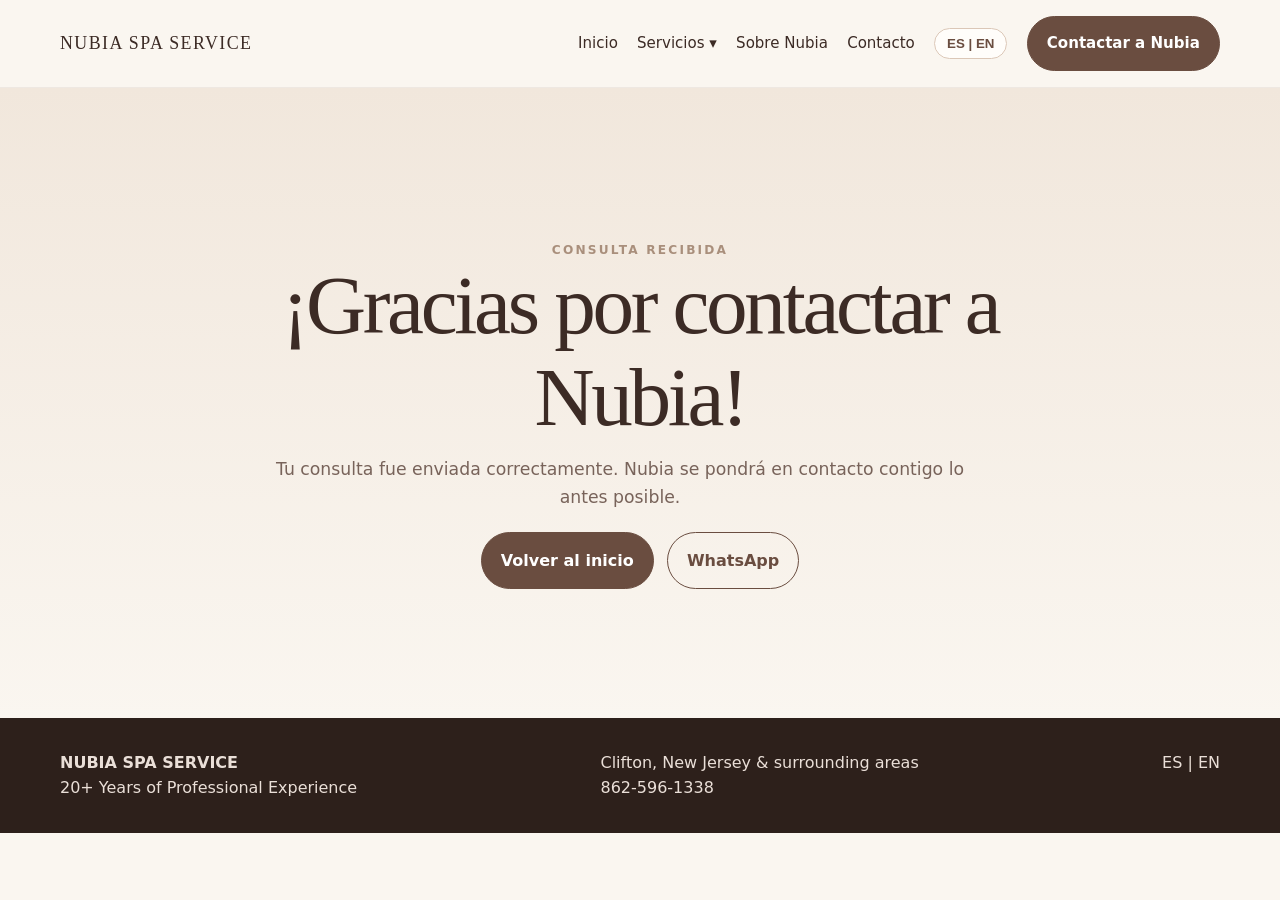
==== gracias/index.html @ 110454eb "Primer Commit" ====
<!doctype html>
<html lang="es">
<head>
<meta charset="utf-8">
<meta name="viewport" content="width=device-width,initial-scale=1">
<title>Gracias | Nubia Spa Service</title>
<link rel="stylesheet" href="../assets/style.css">
</head>
<body>
<nav class="nav"><div class="container nav-inner">
<a class="brand" href="../index.html" data-clean-href="/">NUBIA SPA SERVICE</a>
<div class="nav-links">
<a class="nav-link" href="../index.html" data-clean-href="/" data-es>Inicio</a><a class="nav-link" href="../index.html" data-clean-href="/" data-en>Home</a>
<div class="dropdown">
<button class="dropdown-toggle" data-es>Servicios ▾</button><button class="dropdown-toggle" data-en>Services ▾</button>
<div class="dropdown-menu">
<a href="../servicios/index.html#faciales" data-clean-href="/servicios/#faciales" data-es>Faciales y cuidado de la piel</a><a href="../servicios/index.html#faciales" data-clean-href="/servicios/#faciales" data-en>Facials & Skincare</a>
<a href="../servicios/index.html#tecnologia" data-clean-href="/servicios/#tecnologia" data-es>Tecnología estética</a><a href="../servicios/index.html#tecnologia" data-clean-href="/servicios/#tecnologia" data-en>Advanced Aesthetic Treatments</a>
<a href="../servicios/index.html#masajes" data-clean-href="/servicios/#masajes" data-es>Masajes y cuidado corporal</a><a href="../servicios/index.html#masajes" data-clean-href="/servicios/#masajes" data-en>Massage & Body Care</a>
<a href="../servicios/index.html#sugaring" data-clean-href="/servicios/#sugaring" data-es>Depilación con azúcar</a><a href="../servicios/index.html#sugaring" data-clean-href="/servicios/#sugaring" data-en>Sugaring</a>
</div></div>
<a class="nav-link" href="../index.html#about" data-clean-href="/#about" data-es>Sobre Nubia</a><a class="nav-link" href="../index.html#about" data-clean-href="/#about" data-en>About Nubia</a>
<a class="nav-link" href="../index.html#contact" data-clean-href="/#contact" data-es>Contacto</a><a class="nav-link" href="../index.html#contact" data-clean-href="/#contact" data-en>Contact</a>
<button class="lang" type="button" data-lang-toggle aria-label="Cambiar idioma / Change language">ES | EN</button>
<a class="btn" href="https://wa.me/18625961338" target="_blank" data-es>Contactar a Nubia</a><a class="btn" href="https://wa.me/18625961338" target="_blank" data-en>Contact Nubia</a>
</div></div></nav>
<main class="page-hero" style="min-height:70vh;display:grid;place-items:center">
  <div class="container" style="text-align:center;max-width:760px">
    <div class="eyebrow" data-es>Consulta recibida</div>
    <div class="eyebrow" data-en>Inquiry received</div>
    <h1 data-es>¡Gracias por contactar a Nubia!</h1>
    <h1 data-en>Thank you for contacting Nubia!</h1>
    <p data-es>Tu consulta fue enviada correctamente. Nubia se pondrá en contacto contigo lo antes posible.</p>
    <p data-en>Your inquiry was sent successfully. Nubia will get back to you as soon as possible.</p>
    <div class="hero-actions" style="justify-content:center">
      <a class="btn" href="../index.html" data-clean-href="/" data-es>Volver al inicio</a>
      <a class="btn" href="../index.html" data-clean-href="/" data-en>Back to home</a>
      <a class="btn secondary" href="https://wa.me/18625961338" target="_blank">WhatsApp</a>
    </div>
  </div>
</main>
<footer><div class="container footer-grid"><div><strong>NUBIA SPA SERVICE</strong><br>20+ Years of Professional Experience</div><div>Clifton, New Jersey & surrounding areas<br>862-596-1338</div><div>ES | EN</div></div></footer>
<script src="../assets/site.js"></script>
</body>
</html>
---- assets/style.css ----
:root{--ivory:#faf6f0;--white:#fffdfa;--cream:#f1e7dc;--beige:#dbc7b7;--taupe:#a98f7c;--brown:#6a4d40;--dark:#3c2b25;--muted:#78635a;--shadow:0 18px 48px rgba(69,44,34,.11)}
*{box-sizing:border-box} html{scroll-behavior:smooth} body{margin:0;font-family:Inter,ui-sans-serif,system-ui,-apple-system,"Segoe UI",sans-serif;color:var(--dark);background:var(--ivory);line-height:1.6}
h1,h2,h3{font-family:Georgia,"Times New Roman",serif;font-weight:500;line-height:1.1;margin:0 0 .8rem} h1{font-size:clamp(2.7rem,6.5vw,5.5rem);letter-spacing:-.04em} h2{font-size:clamp(2rem,4vw,3.35rem);letter-spacing:-.03em} h3{font-size:1.55rem}
p{margin:.4rem 0 1rem} a{text-decoration:none;color:inherit}.container{width:min(1160px,92%);margin:auto}.eyebrow{text-transform:uppercase;letter-spacing:.18em;font-size:.76rem;font-weight:800;color:var(--taupe)}
.nav{position:sticky;top:0;z-index:50;background:rgba(250,246,240,.92);backdrop-filter:blur(12px);border-bottom:1px solid rgba(106,77,64,.08)}.nav-inner{display:flex;align-items:center;justify-content:space-between;gap:1.2rem;padding:1rem 0}.brand{font-family:Georgia,serif;letter-spacing:.08em;font-size:1.12rem}.nav-links{display:flex;align-items:center;gap:1.2rem;font-size:.94rem}.nav-link{padding:.5rem 0}.lang{border:1px solid var(--beige);background:var(--white);color:var(--brown);border-radius:999px;padding:.45rem .75rem;font-weight:800;cursor:pointer}
.btn{display:inline-flex;align-items:center;justify-content:center;gap:.45rem;background:var(--brown);color:white;border:1px solid var(--brown);padding:.9rem 1.2rem;border-radius:999px;font-weight:800;transition:.2s}.btn:hover,.service-preview:hover{transform:translateY(-2px)}.btn.secondary{background:transparent;color:var(--brown)}
.dropdown{position:relative}.dropdown-toggle{background:none;border:0;font:inherit;color:inherit;cursor:pointer;padding:.5rem 0;display:flex;gap:.35rem;align-items:center}.dropdown-menu{position:absolute;top:calc(100% + .6rem);left:-1rem;width:285px;background:var(--white);padding:.65rem;border-radius:18px;box-shadow:var(--shadow);border:1px solid rgba(106,77,64,.08);opacity:0;visibility:hidden;transform:translateY(-6px);transition:.18s}.dropdown:hover .dropdown-menu,.dropdown:focus-within .dropdown-menu{opacity:1;visibility:visible;transform:translateY(0)}.dropdown-menu a{display:block;padding:.8rem .9rem;border-radius:12px}.dropdown-menu a:hover{background:var(--cream)}
.hero{min-height:76vh;display:grid;place-items:center;padding:4rem 0;background:radial-gradient(circle at 80% 10%,rgba(219,199,183,.5),transparent 33%),linear-gradient(180deg,var(--ivory),#f3e9df)}.hero-grid{display:grid;grid-template-columns:1.12fr .88fr;gap:3rem;align-items:center}.lead{font-size:1.15rem;color:#6b554b;max-width:690px}.hero-actions{display:flex;gap:.8rem;flex-wrap:wrap;margin-top:1.3rem}.hero-photo{min-height:520px;border-radius:36px;background:linear-gradient(160deg,rgba(255,255,255,.08),rgba(60,43,37,.18)),url('https://images.unsplash.com/photo-1540555700478-4be289fbecef?auto=format&fit=crop&w=1200&q=85') center/cover;box-shadow:var(--shadow)}
.trust{background:var(--white);border-block:1px solid rgba(106,77,64,.08)}.trust-grid{display:grid;grid-template-columns:repeat(4,1fr);text-align:center}.trust-item{padding:1.3rem .7rem;font-weight:800;font-size:.93rem}
section{padding:5rem 0}.section-head{max-width:760px;margin-bottom:2rem}.soft-card{background:var(--white);border:1px solid rgba(106,77,64,.08);border-radius:28px;padding:2rem;box-shadow:var(--shadow)}.intro-grid,.about-grid,.contact-grid{display:grid;grid-template-columns:1fr 1fr;gap:3rem;align-items:center}
.services-preview{background:var(--cream)}.preview-grid{display:grid;grid-template-columns:repeat(2,1fr);gap:1.2rem}.service-preview{background:var(--white);border-radius:28px;overflow:hidden;border:1px solid rgba(106,77,64,.08);transition:.2s}.preview-img{height:260px;background-size:cover;background-position:center}.preview-copy{padding:1.5rem}.small-link{font-weight:850;color:var(--brown)}
.about-photo{min-height:480px;border-radius:34px;background:linear-gradient(160deg,rgba(255,255,255,.05),rgba(60,43,37,.14)),url('https://images.unsplash.com/photo-1552693673-1bf958298935?auto=format&fit=crop&w=1200&q=85') center/cover;box-shadow:var(--shadow)}
.contact{background:var(--dark);color:white}.contact p{color:#eadfd8} form{display:grid;gap:.9rem} input,select,textarea{width:100%;padding:1rem;border:1px solid #d8c7b9;border-radius:14px;background:#fff;font:inherit;color:var(--dark)} textarea{min-height:125px;resize:vertical}
footer{background:#2d201b;color:#eadfd8;padding:2rem 0}.footer-grid{display:flex;justify-content:space-between;gap:1rem;flex-wrap:wrap}.whatsapp{position:fixed;right:20px;bottom:20px;width:58px;height:58px;border-radius:50%;background:#25D366;color:#fff;display:grid;place-items:center;font-size:1.5rem;box-shadow:0 8px 24px rgba(0,0,0,.2);z-index:60}
.page-hero{padding:5rem 0 3.5rem;background:linear-gradient(180deg,var(--cream),var(--ivory))}.page-hero p{max-width:720px;color:var(--muted);font-size:1.08rem}.service-section{scroll-margin-top:90px}.service-layout{display:grid;grid-template-columns:.9fr 1.1fr;gap:3rem;align-items:start}.service-image{position:sticky;top:110px;height:520px;border-radius:34px;background-size:cover;background-position:center;box-shadow:var(--shadow)}.treatment-grid{display:grid;gap:1rem}.treatment{background:var(--white);border:1px solid rgba(106,77,64,.08);border-radius:22px;padding:1.35rem}.treatment p{color:var(--muted);margin-bottom:.35rem}.price-note{display:inline-block;margin-top:.5rem;background:var(--cream);padding:.45rem .75rem;border-radius:999px;font-weight:800;font-size:.9rem}.alt{background:#f3e9df}.guidance{margin-top:1.5rem;background:var(--dark);color:white;border-radius:28px;padding:2rem}.guidance p{color:#eadfd8}
[data-en]{display:none} body.en [data-es]{display:none!important} body.en [data-en]{display:block} body.en a[data-en],body.en span[data-en],body.en button[data-en]{display:inline-flex} body:not(.en) a[data-es],body:not(.en) span[data-es],body:not(.en) button[data-es]{display:inline-flex}
@media(max-width:900px){.nav-links>.nav-link,.nav-links>.dropdown{display:none}.hero-grid,.intro-grid,.about-grid,.contact-grid,.service-layout{grid-template-columns:1fr}.preview-grid{grid-template-columns:1fr 1fr}.trust-grid{grid-template-columns:1fr 1fr}.hero-photo{min-height:390px}.service-image{position:relative;top:auto;height:390px}}
@media(max-width:620px){.preview-grid,.trust-grid{grid-template-columns:1fr}section{padding:3.5rem 0}.nav .btn{display:none!important}.brand{font-size:.95rem}}


/* Language visibility fix for dropdown */
body:not(.en) .dropdown-menu a[data-en]{display:none!important}
body:not(.en) .dropdown-menu a[data-es]{display:block!important}
body.en .dropdown-menu a[data-es]{display:none!important}
body.en .dropdown-menu a[data-en]{display:block!important}


/* Security / form hardening */
.hp-field{
  position:absolute!important;
  left:-10000px!important;
  top:auto!important;
  width:1px!important;
  height:1px!important;
  overflow:hidden!important;
}
.form-note{
  font-size:.88rem;
  color:var(--muted);
  margin-top:-.25rem;
}
input:invalid, select:invalid, textarea:invalid{
  box-shadow:none;
}
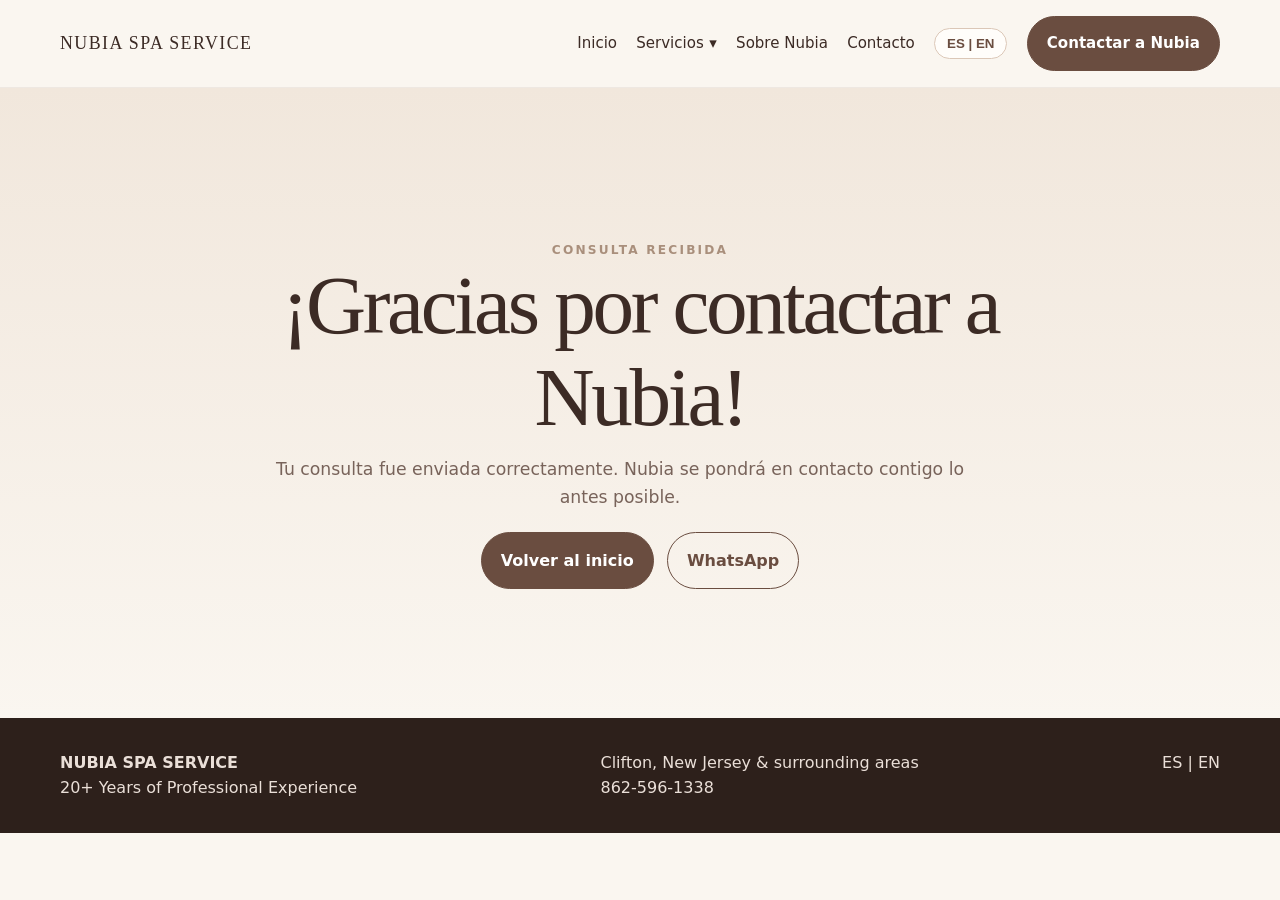
==== commit 2bb86b24: "Revision y cambios con Chat 6" ====
--- a/gracias/index.html
+++ b/gracias/index.html
@@ -1,45 +1,179 @@
 <!doctype html>
 <html lang="es">
-<head>
-<meta charset="utf-8">
-<meta name="viewport" content="width=device-width,initial-scale=1">
-<title>Gracias | Nubia Spa Service</title>
-<link rel="stylesheet" href="../assets/style.css">
-</head>
-<body>
-<nav class="nav"><div class="container nav-inner">
-<a class="brand" href="../index.html" data-clean-href="/">NUBIA SPA SERVICE</a>
-<div class="nav-links">
-<a class="nav-link" href="../index.html" data-clean-href="/" data-es>Inicio</a><a class="nav-link" href="../index.html" data-clean-href="/" data-en>Home</a>
-<div class="dropdown">
-<button class="dropdown-toggle" data-es>Servicios ▾</button><button class="dropdown-toggle" data-en>Services ▾</button>
-<div class="dropdown-menu">
-<a href="../servicios/index.html#faciales" data-clean-href="/servicios/#faciales" data-es>Faciales y cuidado de la piel</a><a href="../servicios/index.html#faciales" data-clean-href="/servicios/#faciales" data-en>Facials & Skincare</a>
-<a href="../servicios/index.html#tecnologia" data-clean-href="/servicios/#tecnologia" data-es>Tecnología estética</a><a href="../servicios/index.html#tecnologia" data-clean-href="/servicios/#tecnologia" data-en>Advanced Aesthetic Treatments</a>
-<a href="../servicios/index.html#masajes" data-clean-href="/servicios/#masajes" data-es>Masajes y cuidado corporal</a><a href="../servicios/index.html#masajes" data-clean-href="/servicios/#masajes" data-en>Massage & Body Care</a>
-<a href="../servicios/index.html#sugaring" data-clean-href="/servicios/#sugaring" data-es>Depilación con azúcar</a><a href="../servicios/index.html#sugaring" data-clean-href="/servicios/#sugaring" data-en>Sugaring</a>
-</div></div>
-<a class="nav-link" href="../index.html#about" data-clean-href="/#about" data-es>Sobre Nubia</a><a class="nav-link" href="../index.html#about" data-clean-href="/#about" data-en>About Nubia</a>
-<a class="nav-link" href="../index.html#contact" data-clean-href="/#contact" data-es>Contacto</a><a class="nav-link" href="../index.html#contact" data-clean-href="/#contact" data-en>Contact</a>
-<button class="lang" type="button" data-lang-toggle aria-label="Cambiar idioma / Change language">ES | EN</button>
-<a class="btn" href="https://wa.me/18625961338" target="_blank" data-es>Contactar a Nubia</a><a class="btn" href="https://wa.me/18625961338" target="_blank" data-en>Contact Nubia</a>
-</div></div></nav>
-<main class="page-hero" style="min-height:70vh;display:grid;place-items:center">
-  <div class="container" style="text-align:center;max-width:760px">
-    <div class="eyebrow" data-es>Consulta recibida</div>
-    <div class="eyebrow" data-en>Inquiry received</div>
-    <h1 data-es>¡Gracias por contactar a Nubia!</h1>
-    <h1 data-en>Thank you for contacting Nubia!</h1>
-    <p data-es>Tu consulta fue enviada correctamente. Nubia se pondrá en contacto contigo lo antes posible.</p>
-    <p data-en>Your inquiry was sent successfully. Nubia will get back to you as soon as possible.</p>
-    <div class="hero-actions" style="justify-content:center">
-      <a class="btn" href="../index.html" data-clean-href="/" data-es>Volver al inicio</a>
-      <a class="btn" href="../index.html" data-clean-href="/" data-en>Back to home</a>
-      <a class="btn secondary" href="https://wa.me/18625961338" target="_blank">WhatsApp</a>
-    </div>
-  </div>
-</main>
-<footer><div class="container footer-grid"><div><strong>NUBIA SPA SERVICE</strong><br>20+ Years of Professional Experience</div><div>Clifton, New Jersey & surrounding areas<br>862-596-1338</div><div>ES | EN</div></div></footer>
-<script src="../assets/site.js"></script>
-</body>
-</html>+  <head>
+    <meta charset="utf-8" />
+    <meta name="viewport" content="width=device-width,initial-scale=1" />
+    <title>Gracias | Nubia Spa Service</title>
+    <link rel="stylesheet" href="../assets/style.css?v=2" />
+  </head>
+  <body>
+    <nav class="nav">
+      <div class="container nav-inner">
+        <a class="brand" href="../index.html" data-clean-href="/"
+          >NUBIA SPA SERVICE</a
+        >
+        <button
+          class="nav-toggle"
+          type="button"
+          aria-expanded="false"
+          aria-controls="site-navigation"
+          hidden
+        >
+          <span data-es>Menú</span>
+          <span data-en>Menu</span>
+        </button>
+        <div class="nav-links" id="site-navigation">
+          <a class="nav-link" href="../index.html" data-clean-href="/" data-es
+            >Inicio</a
+          ><a class="nav-link" href="../index.html" data-clean-href="/" data-en
+            >Home</a
+          >
+          <details class="dropdown">
+            <summary class="dropdown-toggle">
+              <span data-es>Servicios</span>
+              <span data-en>Services</span>
+              <span aria-hidden="true">▾</span>
+            </summary>
+            <div class="dropdown-menu">
+              <a
+                href="../servicios/index.html#faciales"
+                data-clean-href="/servicios/#faciales"
+                data-es
+                >Faciales y cuidado de la piel</a
+              ><a
+                href="../servicios/index.html#faciales"
+                data-clean-href="/servicios/#faciales"
+                data-en
+                >Facials & Skincare</a
+              >
+              <a
+                href="../servicios/index.html#tecnologia"
+                data-clean-href="/servicios/#tecnologia"
+                data-es
+                >Tecnología estética</a
+              ><a
+                href="../servicios/index.html#tecnologia"
+                data-clean-href="/servicios/#tecnologia"
+                data-en
+                >Advanced Aesthetic Treatments</a
+              >
+              <a
+                href="../servicios/index.html#masajes"
+                data-clean-href="/servicios/#masajes"
+                data-es
+                >Masajes y cuidado corporal</a
+              ><a
+                href="../servicios/index.html#masajes"
+                data-clean-href="/servicios/#masajes"
+                data-en
+                >Massage & Body Care</a
+              >
+              <a
+                href="../servicios/index.html#sugaring"
+                data-clean-href="/servicios/#sugaring"
+                data-es
+                >Depilación con azúcar</a
+              ><a
+                href="../servicios/index.html#sugaring"
+                data-clean-href="/servicios/#sugaring"
+                data-en
+                >Sugaring</a
+              >
+            </div>
+          </details>
+          <a
+            class="nav-link"
+            href="../index.html#about"
+            data-clean-href="/#about"
+            data-es
+            >Sobre Nubia</a
+          ><a
+            class="nav-link"
+            href="../index.html#about"
+            data-clean-href="/#about"
+            data-en
+            >About Nubia</a
+          >
+          <a
+            class="nav-link"
+            href="../index.html#contact"
+            data-clean-href="/#contact"
+            data-es
+            >Contacto</a
+          ><a
+            class="nav-link"
+            href="../index.html#contact"
+            data-clean-href="/#contact"
+            data-en
+            >Contact</a
+          >
+          <button
+            class="lang"
+            type="button"
+            data-lang-toggle
+            aria-label="Cambiar idioma / Change language"
+          >
+            ES | EN
+          </button>
+          <a
+            class="btn"
+            href="https://wa.me/18625961338"
+            target="_blank"
+            data-es
+            >Contactar a Nubia</a
+          ><a
+            class="btn"
+            href="https://wa.me/18625961338"
+            target="_blank"
+            data-en
+            >Contact Nubia</a
+          >
+        </div>
+      </div>
+    </nav>
+    <main
+      class="page-hero"
+      style="min-height: 70vh; display: grid; place-items: center"
+    >
+      <div class="container" style="text-align: center; max-width: 760px">
+        <div class="eyebrow" data-es>Consulta recibida</div>
+        <div class="eyebrow" data-en>Inquiry received</div>
+        <h1 data-es>¡Gracias por contactar a Nubia!</h1>
+        <h1 data-en>Thank you for contacting Nubia!</h1>
+        <p data-es>
+          Tu consulta fue enviada correctamente. Nubia se pondrá en contacto
+          contigo lo antes posible.
+        </p>
+        <p data-en>
+          Your inquiry was sent successfully. Nubia will get back to you as soon
+          as possible.
+        </p>
+        <div class="hero-actions" style="justify-content: center">
+          <a class="btn" href="../index.html" data-clean-href="/" data-es
+            >Volver al inicio</a
+          >
+          <a class="btn" href="../index.html" data-clean-href="/" data-en
+            >Back to home</a
+          >
+          <a
+            class="btn secondary"
+            href="https://wa.me/18625961338"
+            target="_blank"
+            >WhatsApp</a
+          >
+        </div>
+      </div>
+    </main>
+    <footer>
+      <div class="container footer-grid">
+        <div>
+          <strong>NUBIA SPA SERVICE</strong><br />20+ Years of Professional
+          Experience
+        </div>
+        <div>Clifton, New Jersey & surrounding areas<br />862-596-1338</div>
+        <div>ES | EN</div>
+      </div>
+    </footer>
+    <script src="../assets/site.js?v=2"></script>
+  </body>
+</html>
--- a/assets/style.css
+++ b/assets/style.css
@@ -1,45 +1,529 @@
-
-:root{--ivory:#faf6f0;--white:#fffdfa;--cream:#f1e7dc;--beige:#dbc7b7;--taupe:#a98f7c;--brown:#6a4d40;--dark:#3c2b25;--muted:#78635a;--shadow:0 18px 48px rgba(69,44,34,.11)}
-*{box-sizing:border-box} html{scroll-behavior:smooth} body{margin:0;font-family:Inter,ui-sans-serif,system-ui,-apple-system,"Segoe UI",sans-serif;color:var(--dark);background:var(--ivory);line-height:1.6}
-h1,h2,h3{font-family:Georgia,"Times New Roman",serif;font-weight:500;line-height:1.1;margin:0 0 .8rem} h1{font-size:clamp(2.7rem,6.5vw,5.5rem);letter-spacing:-.04em} h2{font-size:clamp(2rem,4vw,3.35rem);letter-spacing:-.03em} h3{font-size:1.55rem}
-p{margin:.4rem 0 1rem} a{text-decoration:none;color:inherit}.container{width:min(1160px,92%);margin:auto}.eyebrow{text-transform:uppercase;letter-spacing:.18em;font-size:.76rem;font-weight:800;color:var(--taupe)}
-.nav{position:sticky;top:0;z-index:50;background:rgba(250,246,240,.92);backdrop-filter:blur(12px);border-bottom:1px solid rgba(106,77,64,.08)}.nav-inner{display:flex;align-items:center;justify-content:space-between;gap:1.2rem;padding:1rem 0}.brand{font-family:Georgia,serif;letter-spacing:.08em;font-size:1.12rem}.nav-links{display:flex;align-items:center;gap:1.2rem;font-size:.94rem}.nav-link{padding:.5rem 0}.lang{border:1px solid var(--beige);background:var(--white);color:var(--brown);border-radius:999px;padding:.45rem .75rem;font-weight:800;cursor:pointer}
-.btn{display:inline-flex;align-items:center;justify-content:center;gap:.45rem;background:var(--brown);color:white;border:1px solid var(--brown);padding:.9rem 1.2rem;border-radius:999px;font-weight:800;transition:.2s}.btn:hover,.service-preview:hover{transform:translateY(-2px)}.btn.secondary{background:transparent;color:var(--brown)}
-.dropdown{position:relative}.dropdown-toggle{background:none;border:0;font:inherit;color:inherit;cursor:pointer;padding:.5rem 0;display:flex;gap:.35rem;align-items:center}.dropdown-menu{position:absolute;top:calc(100% + .6rem);left:-1rem;width:285px;background:var(--white);padding:.65rem;border-radius:18px;box-shadow:var(--shadow);border:1px solid rgba(106,77,64,.08);opacity:0;visibility:hidden;transform:translateY(-6px);transition:.18s}.dropdown:hover .dropdown-menu,.dropdown:focus-within .dropdown-menu{opacity:1;visibility:visible;transform:translateY(0)}.dropdown-menu a{display:block;padding:.8rem .9rem;border-radius:12px}.dropdown-menu a:hover{background:var(--cream)}
-.hero{min-height:76vh;display:grid;place-items:center;padding:4rem 0;background:radial-gradient(circle at 80% 10%,rgba(219,199,183,.5),transparent 33%),linear-gradient(180deg,var(--ivory),#f3e9df)}.hero-grid{display:grid;grid-template-columns:1.12fr .88fr;gap:3rem;align-items:center}.lead{font-size:1.15rem;color:#6b554b;max-width:690px}.hero-actions{display:flex;gap:.8rem;flex-wrap:wrap;margin-top:1.3rem}.hero-photo{min-height:520px;border-radius:36px;background:linear-gradient(160deg,rgba(255,255,255,.08),rgba(60,43,37,.18)),url('https://images.unsplash.com/photo-1540555700478-4be289fbecef?auto=format&fit=crop&w=1200&q=85') center/cover;box-shadow:var(--shadow)}
-.trust{background:var(--white);border-block:1px solid rgba(106,77,64,.08)}.trust-grid{display:grid;grid-template-columns:repeat(4,1fr);text-align:center}.trust-item{padding:1.3rem .7rem;font-weight:800;font-size:.93rem}
-section{padding:5rem 0}.section-head{max-width:760px;margin-bottom:2rem}.soft-card{background:var(--white);border:1px solid rgba(106,77,64,.08);border-radius:28px;padding:2rem;box-shadow:var(--shadow)}.intro-grid,.about-grid,.contact-grid{display:grid;grid-template-columns:1fr 1fr;gap:3rem;align-items:center}
-.services-preview{background:var(--cream)}.preview-grid{display:grid;grid-template-columns:repeat(2,1fr);gap:1.2rem}.service-preview{background:var(--white);border-radius:28px;overflow:hidden;border:1px solid rgba(106,77,64,.08);transition:.2s}.preview-img{height:260px;background-size:cover;background-position:center}.preview-copy{padding:1.5rem}.small-link{font-weight:850;color:var(--brown)}
-.about-photo{min-height:480px;border-radius:34px;background:linear-gradient(160deg,rgba(255,255,255,.05),rgba(60,43,37,.14)),url('https://images.unsplash.com/photo-1552693673-1bf958298935?auto=format&fit=crop&w=1200&q=85') center/cover;box-shadow:var(--shadow)}
-.contact{background:var(--dark);color:white}.contact p{color:#eadfd8} form{display:grid;gap:.9rem} input,select,textarea{width:100%;padding:1rem;border:1px solid #d8c7b9;border-radius:14px;background:#fff;font:inherit;color:var(--dark)} textarea{min-height:125px;resize:vertical}
-footer{background:#2d201b;color:#eadfd8;padding:2rem 0}.footer-grid{display:flex;justify-content:space-between;gap:1rem;flex-wrap:wrap}.whatsapp{position:fixed;right:20px;bottom:20px;width:58px;height:58px;border-radius:50%;background:#25D366;color:#fff;display:grid;place-items:center;font-size:1.5rem;box-shadow:0 8px 24px rgba(0,0,0,.2);z-index:60}
-.page-hero{padding:5rem 0 3.5rem;background:linear-gradient(180deg,var(--cream),var(--ivory))}.page-hero p{max-width:720px;color:var(--muted);font-size:1.08rem}.service-section{scroll-margin-top:90px}.service-layout{display:grid;grid-template-columns:.9fr 1.1fr;gap:3rem;align-items:start}.service-image{position:sticky;top:110px;height:520px;border-radius:34px;background-size:cover;background-position:center;box-shadow:var(--shadow)}.treatment-grid{display:grid;gap:1rem}.treatment{background:var(--white);border:1px solid rgba(106,77,64,.08);border-radius:22px;padding:1.35rem}.treatment p{color:var(--muted);margin-bottom:.35rem}.price-note{display:inline-block;margin-top:.5rem;background:var(--cream);padding:.45rem .75rem;border-radius:999px;font-weight:800;font-size:.9rem}.alt{background:#f3e9df}.guidance{margin-top:1.5rem;background:var(--dark);color:white;border-radius:28px;padding:2rem}.guidance p{color:#eadfd8}
-[data-en]{display:none} body.en [data-es]{display:none!important} body.en [data-en]{display:block} body.en a[data-en],body.en span[data-en],body.en button[data-en]{display:inline-flex} body:not(.en) a[data-es],body:not(.en) span[data-es],body:not(.en) button[data-es]{display:inline-flex}
-@media(max-width:900px){.nav-links>.nav-link,.nav-links>.dropdown{display:none}.hero-grid,.intro-grid,.about-grid,.contact-grid,.service-layout{grid-template-columns:1fr}.preview-grid{grid-template-columns:1fr 1fr}.trust-grid{grid-template-columns:1fr 1fr}.hero-photo{min-height:390px}.service-image{position:relative;top:auto;height:390px}}
-@media(max-width:620px){.preview-grid,.trust-grid{grid-template-columns:1fr}section{padding:3.5rem 0}.nav .btn{display:none!important}.brand{font-size:.95rem}}
-
+:root {
+  --ivory: #faf6f0;
+  --white: #fffdfa;
+  --cream: #f1e7dc;
+  --beige: #dbc7b7;
+  --taupe: #a98f7c;
+  --brown: #6a4d40;
+  --dark: #3c2b25;
+  --muted: #78635a;
+  --shadow: 0 18px 48px rgba(69, 44, 34, 0.11);
+}
+* {
+  box-sizing: border-box;
+}
+html {
+  scroll-behavior: smooth;
+}
+body {
+  margin: 0;
+  font-family:
+    Inter,
+    ui-sans-serif,
+    system-ui,
+    -apple-system,
+    "Segoe UI",
+    sans-serif;
+  color: var(--dark);
+  background: var(--ivory);
+  line-height: 1.6;
+}
+h1,
+h2,
+h3 {
+  font-family: Georgia, "Times New Roman", serif;
+  font-weight: 500;
+  line-height: 1.1;
+  margin: 0 0 0.8rem;
+}
+h1 {
+  font-size: clamp(2.7rem, 6.5vw, 5.5rem);
+  letter-spacing: -0.04em;
+}
+h2 {
+  font-size: clamp(2rem, 4vw, 3.35rem);
+  letter-spacing: -0.03em;
+}
+h3 {
+  font-size: 1.55rem;
+}
+p {
+  margin: 0.4rem 0 1rem;
+}
+a {
+  text-decoration: none;
+  color: inherit;
+}
+.container {
+  width: min(1160px, 92%);
+  margin: auto;
+}
+.eyebrow {
+  text-transform: uppercase;
+  letter-spacing: 0.18em;
+  font-size: 0.76rem;
+  font-weight: 800;
+  color: var(--taupe);
+}
+.nav {
+  position: sticky;
+  top: 0;
+  z-index: 50;
+  background: rgba(250, 246, 240, 0.92);
+  backdrop-filter: blur(12px);
+  border-bottom: 1px solid rgba(106, 77, 64, 0.08);
+}
+.nav-inner {
+  display: flex;
+  align-items: center;
+  justify-content: space-between;
+  gap: 1.2rem;
+  padding: 1rem 0;
+}
+.brand {
+  font-family: Georgia, serif;
+  letter-spacing: 0.08em;
+  font-size: 1.12rem;
+}
+.nav-links {
+  display: flex;
+  align-items: center;
+  gap: 1.2rem;
+  font-size: 0.94rem;
+}
+.nav-link {
+  padding: 0.5rem 0;
+}
+.lang,
+.nav-toggle {
+  border: 1px solid var(--beige);
+  background: var(--white);
+  color: var(--brown);
+  border-radius: 999px;
+  padding: 0.45rem 0.75rem;
+  font-weight: 800;
+  cursor: pointer;
+}
+.nav-toggle {
+  display: none;
+  min-height: 44px;
+  font: inherit;
+}
+:where(a, button, summary, input, select, textarea):focus-visible {
+  outline: 3px solid var(--brown);
+  outline-offset: 4px;
+}
+.contact :focus-visible,
+footer :focus-visible {
+  outline-color: var(--beige);
+}
+.contact .soft-card :focus-visible {
+  outline-color: var(--brown);
+}
+.btn {
+  display: inline-flex;
+  align-items: center;
+  justify-content: center;
+  gap: 0.45rem;
+  background: var(--brown);
+  color: white;
+  border: 1px solid var(--brown);
+  padding: 0.9rem 1.2rem;
+  border-radius: 999px;
+  font-weight: 800;
+  transition: 0.2s;
+}
+.btn:hover,
+.service-preview:hover {
+  transform: translateY(-2px);
+}
+.btn.secondary {
+  background: transparent;
+  color: var(--brown);
+}
+.dropdown {
+  position: relative;
+}
+.dropdown-toggle {
+  background: none;
+  border: 0;
+  font: inherit;
+  color: inherit;
+  cursor: pointer;
+  padding: 0.5rem 0;
+  display: flex;
+  gap: 0.35rem;
+  align-items: center;
+  list-style: none;
+}
+.dropdown-toggle::-webkit-details-marker {
+  display: none;
+}
+.dropdown-menu {
+  position: absolute;
+  top: calc(100% + 0.6rem);
+  left: -1rem;
+  width: 285px;
+  background: var(--white);
+  padding: 0.65rem;
+  border-radius: 18px;
+  box-shadow: var(--shadow);
+  border: 1px solid rgba(106, 77, 64, 0.08);
+}
+.dropdown-menu a {
+  display: block;
+  padding: 0.8rem 0.9rem;
+  border-radius: 12px;
+}
+.dropdown-menu a:hover {
+  background: var(--cream);
+}
+.hero {
+  min-height: 76vh;
+  display: grid;
+  place-items: center;
+  padding: 4rem 0;
+  background:
+    radial-gradient(
+      circle at 80% 10%,
+      rgba(219, 199, 183, 0.5),
+      transparent 33%
+    ),
+    linear-gradient(180deg, var(--ivory), #f3e9df);
+}
+.hero-grid {
+  display: grid;
+  grid-template-columns: 1.12fr 0.88fr;
+  gap: 3rem;
+  align-items: center;
+}
+.lead {
+  font-size: 1.15rem;
+  color: #6b554b;
+  max-width: 690px;
+}
+.hero-actions {
+  display: flex;
+  gap: 0.8rem;
+  flex-wrap: wrap;
+  margin-top: 1.3rem;
+}
+.hero-photo {
+  min-height: 520px;
+  border-radius: 36px;
+  background:
+    linear-gradient(160deg, rgba(255, 255, 255, 0.08), rgba(60, 43, 37, 0.18)),
+    url("https://images.unsplash.com/photo-1540555700478-4be289fbecef?auto=format&fit=crop&w=1200&q=85")
+      center/cover;
+  box-shadow: var(--shadow);
+}
+.trust {
+  background: var(--white);
+  border-block: 1px solid rgba(106, 77, 64, 0.08);
+}
+.trust-grid {
+  display: grid;
+  grid-template-columns: repeat(4, 1fr);
+  text-align: center;
+}
+.trust-item {
+  padding: 1.3rem 0.7rem;
+  font-weight: 800;
+  font-size: 0.93rem;
+}
+section {
+  padding: 5rem 0;
+}
+.section-head {
+  max-width: 760px;
+  margin-bottom: 2rem;
+}
+.soft-card {
+  background: var(--white);
+  border: 1px solid rgba(106, 77, 64, 0.08);
+  border-radius: 28px;
+  padding: 2rem;
+  box-shadow: var(--shadow);
+}
+.intro-grid,
+.about-grid,
+.contact-grid {
+  display: grid;
+  grid-template-columns: 1fr 1fr;
+  gap: 3rem;
+  align-items: center;
+}
+.services-preview {
+  background: var(--cream);
+}
+.preview-grid {
+  display: grid;
+  grid-template-columns: repeat(2, 1fr);
+  gap: 1.2rem;
+}
+.service-preview {
+  background: var(--white);
+  border-radius: 28px;
+  overflow: hidden;
+  border: 1px solid rgba(106, 77, 64, 0.08);
+  transition: 0.2s;
+}
+.preview-img {
+  height: 260px;
+  background-size: cover;
+  background-position: center;
+}
+.preview-copy {
+  padding: 1.5rem;
+}
+.small-link {
+  font-weight: 850;
+  color: var(--brown);
+}
+.about-photo {
+  min-height: 480px;
+  border-radius: 34px;
+  background:
+    linear-gradient(160deg, rgba(255, 255, 255, 0.05), rgba(60, 43, 37, 0.14)),
+    url("https://images.unsplash.com/photo-1552693673-1bf958298935?auto=format&fit=crop&w=1200&q=85")
+      center/cover;
+  box-shadow: var(--shadow);
+}
+.contact {
+  background: var(--dark);
+  color: white;
+}
+.contact p {
+  color: #eadfd8;
+}
+form {
+  display: grid;
+  gap: 0.9rem;
+}
+input,
+select,
+textarea {
+  width: 100%;
+  padding: 1rem;
+  border: 1px solid #d8c7b9;
+  border-radius: 14px;
+  background: #fff;
+  font: inherit;
+  color: var(--dark);
+}
+textarea {
+  min-height: 125px;
+  resize: vertical;
+}
+footer {
+  background: #2d201b;
+  color: #eadfd8;
+  padding: 2rem 0;
+}
+.footer-grid {
+  display: flex;
+  justify-content: space-between;
+  gap: 1rem;
+  flex-wrap: wrap;
+}
+.whatsapp {
+  position: fixed;
+  right: 20px;
+  bottom: 20px;
+  width: 58px;
+  height: 58px;
+  border-radius: 50%;
+  background: #25d366;
+  color: #fff;
+  display: grid;
+  place-items: center;
+  font-size: 1.5rem;
+  box-shadow: 0 8px 24px rgba(0, 0, 0, 0.2);
+  z-index: 60;
+}
+.page-hero {
+  padding: 5rem 0 3.5rem;
+  background: linear-gradient(180deg, var(--cream), var(--ivory));
+}
+.page-hero p {
+  max-width: 720px;
+  color: var(--muted);
+  font-size: 1.08rem;
+}
+.service-section {
+  scroll-margin-top: 90px;
+}
+.service-layout {
+  display: grid;
+  grid-template-columns: 0.9fr 1.1fr;
+  gap: 3rem;
+  align-items: start;
+}
+.service-image {
+  position: sticky;
+  top: 110px;
+  height: 520px;
+  border-radius: 34px;
+  background-size: cover;
+  background-position: center;
+  box-shadow: var(--shadow);
+}
+.treatment-grid {
+  display: grid;
+  gap: 1rem;
+}
+.treatment {
+  background: var(--white);
+  border: 1px solid rgba(106, 77, 64, 0.08);
+  border-radius: 22px;
+  padding: 1.35rem;
+}
+.treatment p {
+  color: var(--muted);
+  margin-bottom: 0.35rem;
+}
+.price-note {
+  display: inline-block;
+  margin-top: 0.5rem;
+  background: var(--cream);
+  padding: 0.45rem 0.75rem;
+  border-radius: 999px;
+  font-weight: 800;
+  font-size: 0.9rem;
+}
+.alt {
+  background: #f3e9df;
+}
+.guidance {
+  margin-top: 1.5rem;
+  background: var(--dark);
+  color: white;
+  border-radius: 28px;
+  padding: 2rem;
+}
+.guidance p {
+  color: #eadfd8;
+}
+[data-en] {
+  display: none;
+}
+body.en [data-es] {
+  display: none !important;
+}
+body.en [data-en] {
+  display: block;
+}
+body.en a[data-en],
+body.en span[data-en],
+body.en button[data-en] {
+  display: inline-flex;
+}
+body:not(.en) a[data-es],
+body:not(.en) span[data-es],
+body:not(.en) button[data-es] {
+  display: inline-flex;
+}
+@media (max-width: 900px) {
+  .nav-inner {
+    flex-wrap: wrap;
+    gap: 0.75rem;
+  }
+  .nav-enhanced .nav-toggle {
+    display: inline-flex;
+    align-items: center;
+  }
+  .nav-links {
+    flex: 0 0 100%;
+    flex-direction: column;
+    align-items: stretch;
+    gap: 0.5rem;
+    max-height: 70vh;
+    max-height: 70dvh;
+    overflow-y: auto;
+    padding: 0.25rem 0.5rem 0.75rem;
+  }
+  .nav-enhanced:not(.nav-open) .nav-links {
+    display: none;
+  }
+  .nav-link,
+  .dropdown-toggle,
+  .nav-links .lang {
+    min-height: 44px;
+    align-items: center;
+  }
+  .dropdown-menu {
+    position: static;
+    width: 100%;
+    box-shadow: none;
+  }
+  .hero-grid,
+  .intro-grid,
+  .about-grid,
+  .contact-grid,
+  .service-layout {
+    grid-template-columns: 1fr;
+  }
+  .preview-grid {
+    grid-template-columns: 1fr 1fr;
+  }
+  .trust-grid {
+    grid-template-columns: 1fr 1fr;
+  }
+  .hero-photo {
+    min-height: 390px;
+  }
+  .service-image {
+    position: relative;
+    top: auto;
+    height: 390px;
+  }
+}
+@media (max-width: 620px) {
+  .preview-grid,
+  .trust-grid {
+    grid-template-columns: 1fr;
+  }
+  section {
+    padding: 3.5rem 0;
+  }
+  .brand {
+    font-size: 0.95rem;
+  }
+}
 
 /* Language visibility fix for dropdown */
-body:not(.en) .dropdown-menu a[data-en]{display:none!important}
-body:not(.en) .dropdown-menu a[data-es]{display:block!important}
-body.en .dropdown-menu a[data-es]{display:none!important}
-body.en .dropdown-menu a[data-en]{display:block!important}
-
+body:not(.en) .dropdown-menu a[data-en] {
+  display: none !important;
+}
+body:not(.en) .dropdown-menu a[data-es] {
+  display: block !important;
+}
+body.en .dropdown-menu a[data-es] {
+  display: none !important;
+}
+body.en .dropdown-menu a[data-en] {
+  display: block !important;
+}
 
 /* Security / form hardening */
-.hp-field{
-  position:absolute!important;
-  left:-10000px!important;
-  top:auto!important;
-  width:1px!important;
-  height:1px!important;
-  overflow:hidden!important;
-}
-.form-note{
-  font-size:.88rem;
-  color:var(--muted);
-  margin-top:-.25rem;
-}
-input:invalid, select:invalid, textarea:invalid{
-  box-shadow:none;
-}
+.hp-field {
+  position: absolute !important;
+  left: -10000px !important;
+  top: auto !important;
+  width: 1px !important;
+  height: 1px !important;
+  overflow: hidden !important;
+}
+.form-note {
+  font-size: 0.88rem;
+  color: var(--muted);
+  margin-top: -0.25rem;
+}
+.contact .form-note {
+  color: var(--muted);
+}
+input:invalid,
+select:invalid,
+textarea:invalid {
+  box-shadow: none;
+}
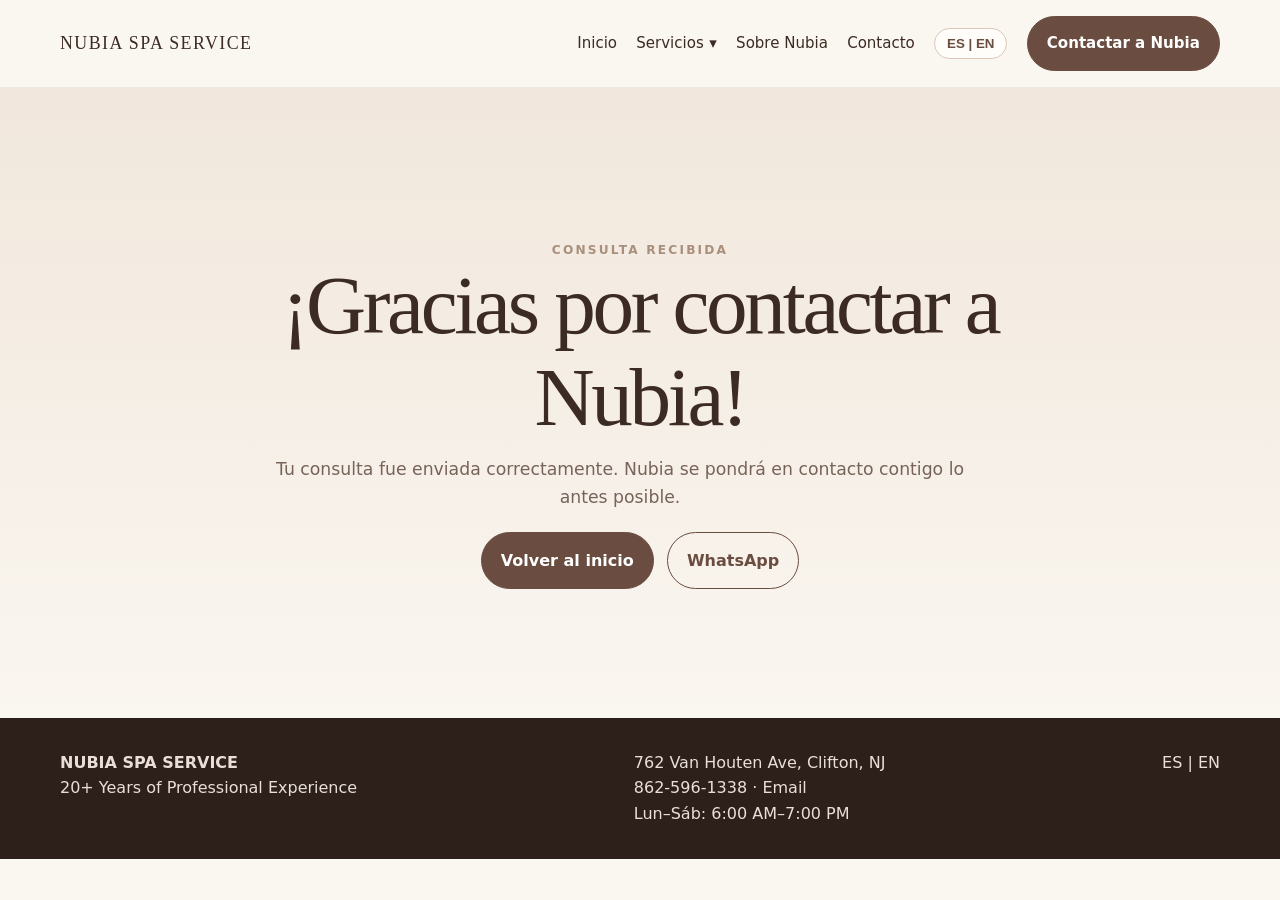
==== commit 7f06c008: "Cambios en el SEO" ====
--- a/gracias/index.html
+++ b/gracias/index.html
@@ -4,6 +4,8 @@
     <meta charset="utf-8" />
     <meta name="viewport" content="width=device-width,initial-scale=1" />
     <title>Gracias | Nubia Spa Service</title>
+    <meta name="robots" content="noindex, follow" />
+    <link rel="canonical" href="https://www.nubiaspaservice.com/gracias/" />
     <link rel="stylesheet" href="../assets/style.css?v=2" />
   </head>
   <body>
@@ -170,7 +172,12 @@
           <strong>NUBIA SPA SERVICE</strong><br />20+ Years of Professional
           Experience
         </div>
-        <div>Clifton, New Jersey & surrounding areas<br />862-596-1338</div>
+        <div>
+          <a href="https://www.google.com/maps/search/?api=1&amp;query=762+Van+Houten+Ave%2C+Clifton%2C+NJ" target="_blank" rel="noopener">762 Van Houten Ave, Clifton, NJ</a><br />
+          <a href="tel:+18625961338">862-596-1338</a> ·
+          <a href="mailto:nubiaspaservice@gmail.com">Email</a><br />
+          <span data-es>Lun–Sáb: 6:00 AM–7:00 PM</span><span data-en>Mon–Sat: 6:00 AM–7:00 PM</span>
+        </div>
         <div>ES | EN</div>
       </div>
     </footer>
--- a/assets/style.css
+++ b/assets/style.css
@@ -95,7 +95,8 @@
   padding: 0.5rem 0;
 }
 .lang,
-.nav-toggle {
+.nav-toggle,
+.sound-toggle {
   border: 1px solid var(--beige);
   background: var(--white);
   color: var(--brown);
@@ -108,6 +109,16 @@
   display: none;
   min-height: 44px;
   font: inherit;
+}
+.sound-toggle {
+  display: inline-flex;
+  align-items: center;
+  gap: 0.35rem;
+}
+.sound-toggle.is-playing {
+  background: var(--brown);
+  border-color: var(--brown);
+  color: #fff;
 }
 :where(a, button, summary, input, select, textarea):focus-visible {
   outline: 3px solid var(--brown);
@@ -436,20 +447,27 @@
     flex: 0 0 100%;
     flex-direction: column;
     align-items: stretch;
-    gap: 0.5rem;
+    gap: 0.2rem;
     max-height: 70vh;
     max-height: 70dvh;
     overflow-y: auto;
-    padding: 0.25rem 0.5rem 0.75rem;
+    padding: 0 0.25rem 0.4rem;
   }
   .nav-enhanced:not(.nav-open) .nav-links {
     display: none;
   }
   .nav-link,
   .dropdown-toggle,
-  .nav-links .lang {
-    min-height: 44px;
+  .nav-links .lang,
+  .nav-links .sound-toggle {
+    min-height: 40px;
     align-items: center;
+  }
+  .dropdown-menu {
+    padding: 0.25rem;
+  }
+  .dropdown-menu a {
+    padding: 0.5rem 0.7rem;
   }
   .dropdown-menu {
     position: static;
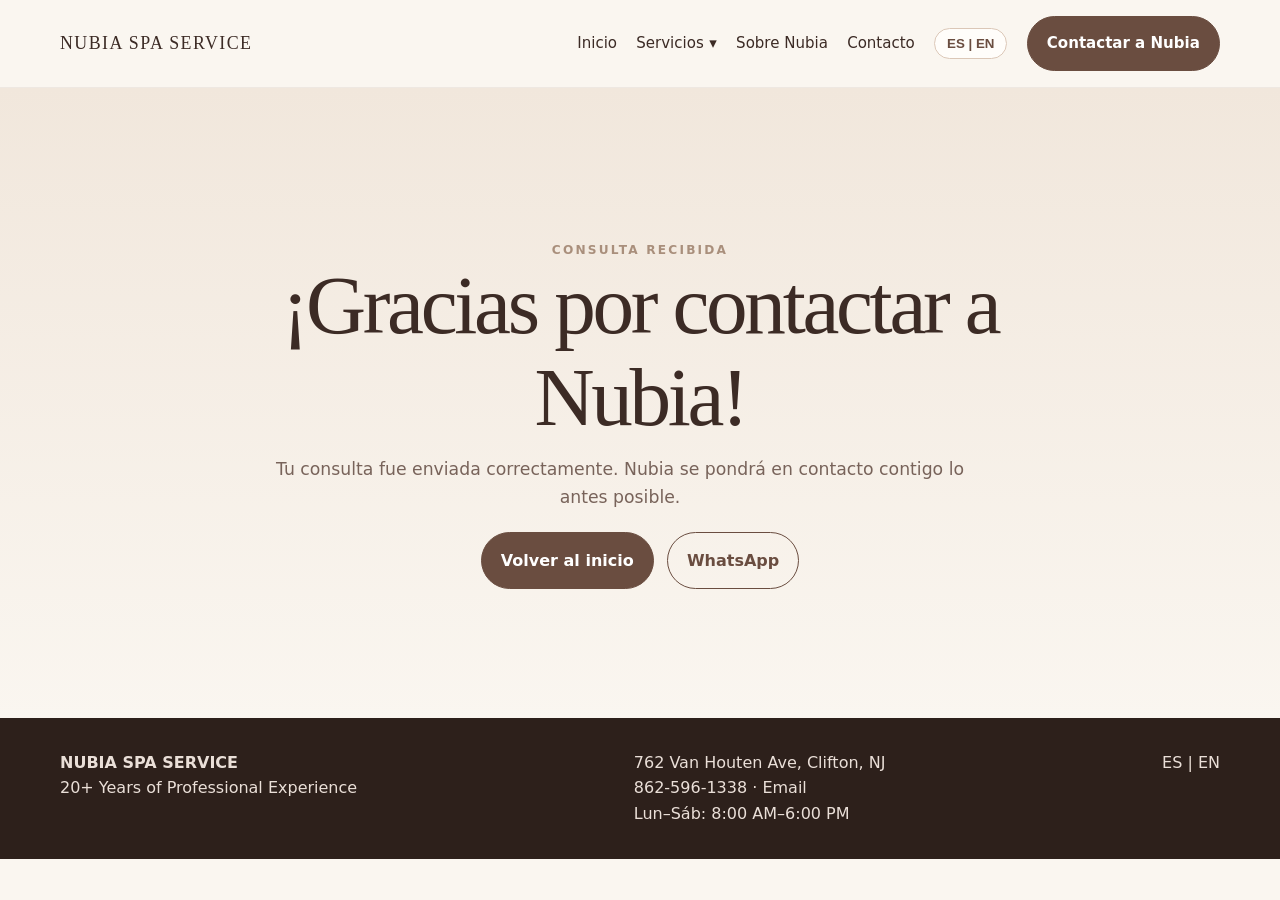
==== commit fd6b7848: "mas cambios en el SEO" ====
--- a/gracias/index.html
+++ b/gracias/index.html
@@ -176,7 +176,7 @@
           <a href="https://www.google.com/maps/search/?api=1&amp;query=762+Van+Houten+Ave%2C+Clifton%2C+NJ" target="_blank" rel="noopener">762 Van Houten Ave, Clifton, NJ</a><br />
           <a href="tel:+18625961338">862-596-1338</a> ·
           <a href="mailto:nubiaspaservice@gmail.com">Email</a><br />
-          <span data-es>Lun–Sáb: 6:00 AM–7:00 PM</span><span data-en>Mon–Sat: 6:00 AM–7:00 PM</span>
+          <span data-es>Lun–Sáb: 8:00 AM–6:00 PM</span><span data-en>Mon–Sat: 8:00 AM–6:00 PM</span>
         </div>
         <div>ES | EN</div>
       </div>
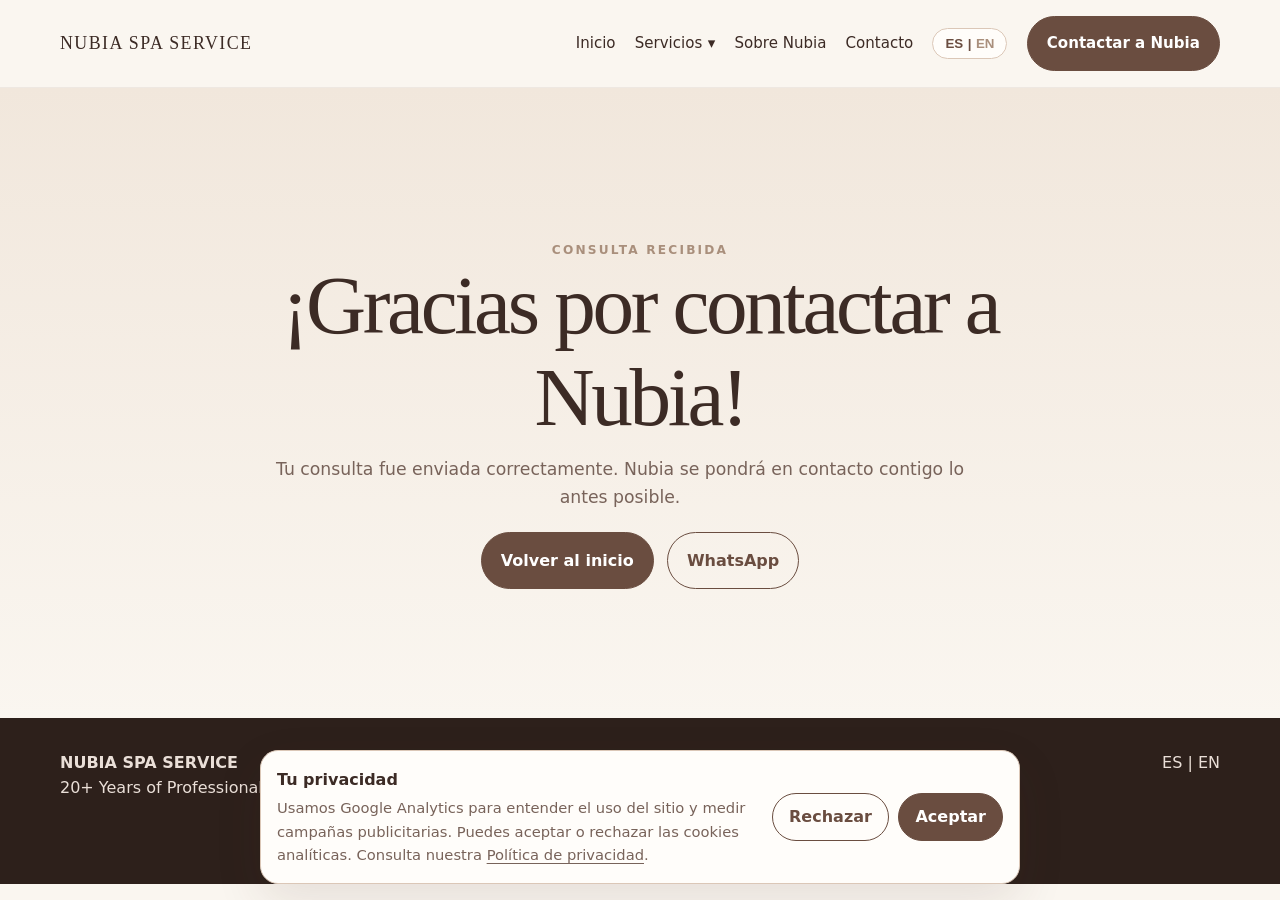
==== commit 856e3883: "Cambios en la analitica" ====
--- a/gracias/index.html
+++ b/gracias/index.html
@@ -6,14 +6,24 @@
     <title>Gracias | Nubia Spa Service</title>
     <meta name="robots" content="noindex, follow" />
     <link rel="canonical" href="https://www.nubiaspaservice.com/gracias/" />
-    <link rel="stylesheet" href="../assets/style.css?v=2" />
+    <link rel="stylesheet" href="../assets/style.css?v=3" />
   </head>
-  <body>
+  <body data-analytics-id="G-BNJXZK34B1">
     <nav class="nav">
       <div class="container nav-inner">
         <a class="brand" href="../index.html" data-clean-href="/"
           >NUBIA SPA SERVICE</a
         >
+        <a
+          class="mobile-contact"
+          href="https://wa.me/18625961338"
+          target="_blank"
+          rel="noopener"
+          aria-label="Contactar a Nubia por WhatsApp / Contact Nubia on WhatsApp"
+        >
+          <span aria-hidden="true">✆</span>
+          <span class="mobile-contact-label">WhatsApp</span>
+        </a>
         <button
           class="nav-toggle"
           type="button"
@@ -21,8 +31,9 @@
           aria-controls="site-navigation"
           hidden
         >
-          <span data-es>Menú</span>
-          <span data-en>Menu</span>
+          <span class="menu-icon" aria-hidden="true"><span></span><span></span><span></span></span>
+          <span class="menu-label" data-es>Menú</span>
+          <span class="menu-label" data-en>Menu</span>
         </button>
         <div class="nav-links" id="site-navigation">
           <a class="nav-link" href="../index.html" data-clean-href="/" data-es
@@ -115,7 +126,9 @@
             data-lang-toggle
             aria-label="Cambiar idioma / Change language"
           >
-            ES | EN
+            <span class="lang-option" data-lang-option="es">ES</span>
+            <span class="lang-divider" aria-hidden="true">|</span>
+            <span class="lang-option" data-lang-option="en">EN</span>
           </button>
           <a
             class="btn"
@@ -177,10 +190,25 @@
           <a href="tel:+18625961338">862-596-1338</a> ·
           <a href="mailto:nubiaspaservice@gmail.com">Email</a><br />
           <span data-es>Lun–Sáb: 8:00 AM–6:00 PM</span><span data-en>Mon–Sat: 8:00 AM–6:00 PM</span>
+          <br />
+          <a href="../privacidad/index.html" data-clean-href="/privacidad/" data-es>Política de privacidad</a><a href="../privacidad/index.html" data-clean-href="/privacidad/" data-en>Privacy policy</a>
         </div>
         <div>ES | EN</div>
       </div>
     </footer>
-    <script src="../assets/site.js?v=2"></script>
+    <aside class="cookie-banner" data-cookie-banner role="dialog" aria-modal="false" aria-label="Cookie preferences" hidden>
+      <div class="cookie-banner-inner">
+        <div>
+          <strong data-es>Tu privacidad</strong><strong data-en>Your privacy</strong>
+          <p data-es>Usamos Google Analytics para entender el uso del sitio y medir campañas publicitarias. Puedes aceptar o rechazar las cookies analíticas. Consulta nuestra <a href="../privacidad/index.html" data-clean-href="/privacidad/">Política de privacidad</a>.</p>
+          <p data-en>We use Google Analytics to understand site usage and measure advertising campaigns. You may accept or decline analytics cookies. Read our <a href="../privacidad/index.html" data-clean-href="/privacidad/">Privacy policy</a>.</p>
+        </div>
+        <div class="cookie-actions">
+          <button class="cookie-reject" type="button" data-cookie-choice="rejected"><span data-es>Rechazar</span><span data-en>Decline</span></button>
+          <button class="btn cookie-accept" type="button" data-cookie-choice="accepted"><span data-es>Aceptar</span><span data-en>Accept</span></button>
+        </div>
+      </div>
+    </aside>
+    <script src="../assets/site.js?v=3"></script>
   </body>
 </html>
--- a/assets/style.css
+++ b/assets/style.css
@@ -105,10 +105,39 @@
   font-weight: 800;
   cursor: pointer;
 }
+.lang {
+  display: inline-flex;
+  align-items: center;
+  gap: 0.28rem;
+}
+.lang-option {
+  color: var(--taupe);
+  transition: color 0.2s ease;
+}
+.lang-option[aria-current="true"] {
+  color: var(--brown);
+}
 .nav-toggle {
   display: none;
   min-height: 44px;
   font: inherit;
+}
+.mobile-contact {
+  display: none;
+}
+.menu-icon {
+  display: inline-flex;
+  width: 18px;
+  flex-direction: column;
+  gap: 4px;
+}
+.menu-icon span {
+  display: block;
+  width: 18px;
+  height: 2px;
+  border-radius: 999px;
+  background: currentColor;
+  transition: transform 0.2s ease, opacity 0.2s ease;
 }
 .sound-toggle {
   display: inline-flex;
@@ -337,6 +366,54 @@
   gap: 1rem;
   flex-wrap: wrap;
 }
+.cookie-banner {
+  position: fixed;
+  z-index: 100;
+  right: 1rem;
+  bottom: 1rem;
+  left: 1rem;
+  margin: auto;
+  max-width: 760px;
+  padding: 1rem;
+  border: 1px solid var(--beige);
+  border-radius: 18px;
+  background: var(--white);
+  box-shadow: var(--shadow);
+}
+.cookie-banner-inner {
+  display: flex;
+  align-items: center;
+  justify-content: space-between;
+  gap: 1rem;
+}
+.cookie-banner p {
+  margin: 0.25rem 0 0;
+  font-size: 0.92rem;
+  color: var(--muted);
+}
+.cookie-banner p a,
+.footer-grid a {
+  text-decoration: underline;
+  text-underline-offset: 0.18em;
+}
+.cookie-actions {
+  display: flex;
+  flex: 0 0 auto;
+  gap: 0.6rem;
+}
+.cookie-actions button {
+  min-height: 42px;
+  padding: 0.65rem 1rem;
+  border-radius: 999px;
+  font: inherit;
+  font-weight: 800;
+  cursor: pointer;
+}
+.cookie-reject {
+  border: 1px solid var(--brown);
+  background: transparent;
+  color: var(--brown);
+}
 .whatsapp {
   position: fixed;
   right: 20px;
@@ -436,22 +513,49 @@
 }
 @media (max-width: 900px) {
   .nav-inner {
+    position: relative;
     flex-wrap: wrap;
-    gap: 0.75rem;
+    gap: 0.55rem;
+    padding: 0.7rem 0;
+  }
+  .brand {
+    margin-right: auto;
+  }
+  .mobile-contact {
+    display: inline-flex;
+    min-height: 44px;
+    align-items: center;
+    justify-content: center;
+    gap: 0.35rem;
+    padding: 0.45rem 0.7rem;
+    border: 1px solid var(--brown);
+    border-radius: 999px;
+    background: var(--brown);
+    color: #fff;
+    font-size: 0.82rem;
+    font-weight: 800;
   }
   .nav-enhanced .nav-toggle {
     display: inline-flex;
     align-items: center;
+    justify-content: center;
+    gap: 0.45rem;
+    padding: 0.45rem 0.7rem;
   }
   .nav-links {
     flex: 0 0 100%;
     flex-direction: column;
     align-items: stretch;
-    gap: 0.2rem;
+    gap: 0.15rem;
     max-height: 70vh;
     max-height: 70dvh;
     overflow-y: auto;
-    padding: 0 0.25rem 0.4rem;
+    margin-top: 0.15rem;
+    padding: 0.7rem;
+    background: var(--white);
+    border: 1px solid rgba(106, 77, 64, 0.12);
+    border-radius: 18px;
+    box-shadow: var(--shadow);
   }
   .nav-enhanced:not(.nav-open) .nav-links {
     display: none;
@@ -463,6 +567,18 @@
     min-height: 40px;
     align-items: center;
   }
+  .nav-link,
+  .dropdown-toggle {
+    padding: 0.65rem 0.7rem;
+    border-radius: 10px;
+  }
+  .nav-link:hover,
+  .dropdown-toggle:hover {
+    background: var(--cream);
+  }
+  .nav-links > .btn {
+    display: none !important;
+  }
   .dropdown-menu {
     padding: 0.25rem;
   }
@@ -473,6 +589,15 @@
     position: static;
     width: 100%;
     box-shadow: none;
+  }
+  .nav-open .menu-icon span:nth-child(1) {
+    transform: translateY(6px) rotate(45deg);
+  }
+  .nav-open .menu-icon span:nth-child(2) {
+    opacity: 0;
+  }
+  .nav-open .menu-icon span:nth-child(3) {
+    transform: translateY(-6px) rotate(-45deg);
   }
   .hero-grid,
   .intro-grid,
@@ -497,6 +622,16 @@
   }
 }
 @media (max-width: 620px) {
+  .cookie-banner-inner {
+    align-items: stretch;
+    flex-direction: column;
+  }
+  .cookie-actions {
+    justify-content: stretch;
+  }
+  .cookie-actions button {
+    flex: 1;
+  }
   .preview-grid,
   .trust-grid {
     grid-template-columns: 1fr;
@@ -505,7 +640,19 @@
     padding: 3.5rem 0;
   }
   .brand {
-    font-size: 0.95rem;
+    font-size: 0.88rem;
+  }
+  .nav-toggle {
+    padding-inline: 0.6rem;
+  }
+}
+@media (max-width: 390px) {
+  .mobile-contact {
+    width: 44px;
+    padding: 0;
+  }
+  .mobile-contact-label {
+    display: none;
   }
 }
 
